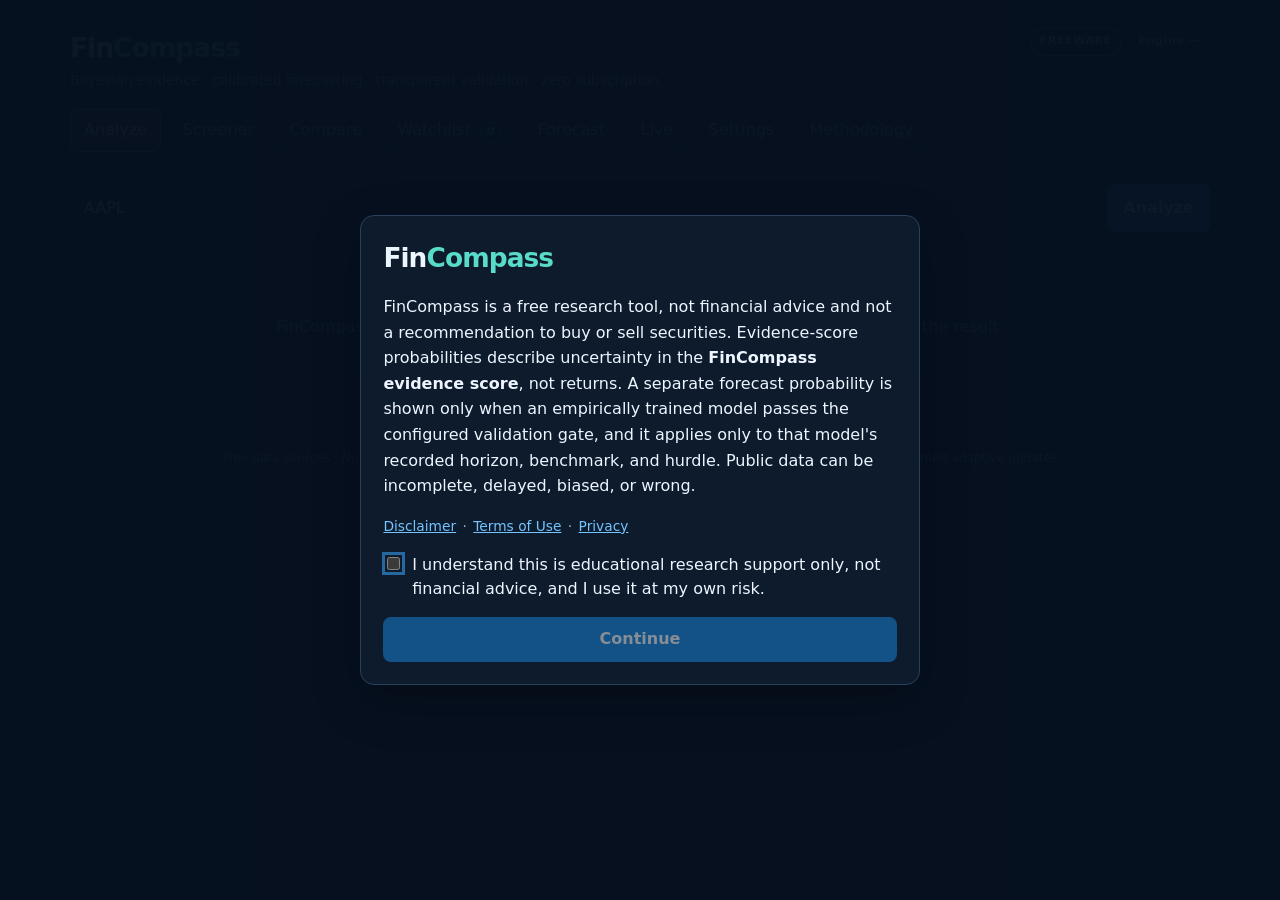
==== static/index.html @ c98da5d3 "feat(data): resilient local price cache + 10y default + honest forecast notice - Price history now d" ====
<!doctype html>
<html lang="en">
<head>
  <meta charset="utf-8">
  <meta name="viewport" content="width=device-width, initial-scale=1">
  <meta name="description" content="FinCompass — free, transparent stock research with Bayesian evidence scoring and validation-gated probabilistic forecasting.">
  <meta name="color-scheme" content="dark">
  <title>FinCompass — Free Systematic Stock Research</title>
  <link rel="icon" type="image/svg+xml" href="/favicon.ico">
  <link rel="stylesheet" href="/static/app.css">
  <script src="/static/app.js" defer></script>
</head>
<body>
  <div id="consent-gate" class="consent-gate" role="dialog" aria-modal="true" aria-labelledby="consent-title">
    <div class="consent-card">
      <div class="logo consent-logo" id="consent-title">Fin<span>Compass</span></div>
      <p>
        FinCompass is a free research tool, not financial advice and not a recommendation to buy or sell securities.
        Evidence-score probabilities describe uncertainty in the <strong>FinCompass evidence score</strong>, not returns.
        A separate forecast probability is shown only when an empirically trained model passes the configured validation gate, and it applies only to that model's recorded horizon, benchmark, and hurdle. Public data can be incomplete, delayed, biased, or wrong.
      </p>
      <p class="meta legal-links">
        <a href="/legal/disclaimer" target="_blank" rel="noopener">Disclaimer</a>
        <span aria-hidden="true">·</span>
        <a href="/legal/terms" target="_blank" rel="noopener">Terms of Use</a>
        <span aria-hidden="true">·</span>
        <a href="/legal/privacy" target="_blank" rel="noopener">Privacy</a>
      </p>
      <label class="consent-check">
        <input type="checkbox" id="consent-checkbox">
        <span>I understand this is educational research support only, not financial advice, and I use it at my own risk.</span>
      </label>
      <button class="primary wide" id="consent-accept" disabled aria-disabled="true">Continue</button>
    </div>
  </div>

  <a class="skip-link" href="#main">Skip to content</a>
  <div class="wrap">
    <header class="site-header">
      <div>
        <div class="logo">Fin<span>Compass</span></div>
        <div class="tagline">Bayesian evidence · calibrated forecasting · transparent validation · zero subscription.</div>
      </div>
      <div class="header-actions">
        <span class="badge">FREEWARE</span>
        <span class="badge badge-muted" id="engine-badge">Engine —</span>
      </div>
    </header>

    <nav class="tabs" role="tablist" aria-label="FinCompass sections">
      <button class="active" role="tab" aria-selected="true" aria-controls="page-analyze" id="tab-btn-analyze" data-page="analyze">Analyze</button>
      <button role="tab" aria-selected="false" aria-controls="page-screener" id="tab-btn-screener" data-page="screener">Screener</button>
      <button role="tab" aria-selected="false" aria-controls="page-compare" id="tab-btn-compare" data-page="compare">Compare</button>
      <button role="tab" aria-selected="false" aria-controls="page-watchlist" id="tab-btn-watchlist" data-page="watchlist">Watchlist <span id="watch-count" class="count-badge">0</span></button>
      <button role="tab" aria-selected="false" aria-controls="page-forecast" id="tab-btn-forecast" data-page="forecast">Forecast</button>
      <button role="tab" aria-selected="false" aria-controls="page-live" id="tab-btn-live" data-page="live">Live</button>
      <button role="tab" aria-selected="false" aria-controls="page-settings" id="tab-btn-settings" data-page="settings">Settings</button>
      <button role="tab" aria-selected="false" aria-controls="page-method" id="tab-btn-method" data-page="method">Methodology</button>
    </nav>

    <main id="main">
      <section id="page-analyze" role="tabpanel" aria-labelledby="tab-btn-analyze">
        <div class="search-row">
          <div class="search-row-wrap">
            <label for="ticker" class="sr-only">Search by ticker or company name</label>
            <input type="text" id="ticker" placeholder="Ticker or company, e.g. AAPL or Apple" value="AAPL" autocomplete="off"
              role="combobox" aria-expanded="false" aria-controls="ticker-suggestions" aria-autocomplete="list">
            <div id="ticker-suggestions" class="suggestions" role="listbox" aria-label="Ticker suggestions" hidden></div>
          </div>
          <button class="primary" id="btn-analyze">Analyze</button>
        </div>
        <div id="analyze-out" aria-live="polite">
          <div class="empty-state card">
            <strong>Research a company in seconds.</strong>
            <span>FinCompass combines five evidence pillars and shows how uncertainty changes the result.</span>
          </div>
        </div>
      </section>

      <section id="page-screener" role="tabpanel" aria-labelledby="tab-btn-screener" hidden>
        <div class="card control-card">
          <div class="control-grid">
            <label>Minimum score
              <input type="number" id="min-score" value="0" min="0" max="10" step="0.25">
            </label>
            <label>Sector
              <select id="sector-filter"><option value="">All sectors</option></select>
            </label>
            <label>Minimum evidence
              <select id="coverage-filter">
                <option value="0">Any</option>
                <option value="0.4">40%+</option>
                <option value="0.6">60%+</option>
                <option value="0.8">80%+</option>
              </select>
            </label>
            <label>Confidence
              <select id="confidence-filter">
                <option value="">Any</option>
                <option value="High">High</option>
                <option value="Medium">Medium</option>
                <option value="Low">Low</option>
              </select>
            </label>
          </div>
          <div class="button-row">
            <button class="primary" id="btn-screener">Load results</button>
            <button class="secondary" id="btn-refresh">Refresh source data</button>
            <button class="secondary" id="btn-export">Export CSV</button>
          </div>
          <p class="meta">How to use: pick a <strong>sector</strong> and minimum thresholds, then <strong>Load results</strong> to rank the cached universe by evidence score. The sector list fills in after the first load. Empty or stale? Use <strong>Refresh source data</strong> to repopulate from free public data. These are research rankings, not recommendations.</p>
          <div id="refresh-panel" class="refresh-panel" hidden aria-live="polite">
            <div class="refresh-line"><span id="refresh-text">Preparing refresh…</span><span id="refresh-count"></span></div>
            <progress id="refresh-progress" value="0" max="1">0%</progress>
          </div>
        </div>
        <div id="screener-out" class="card" aria-live="polite">
          <div class="empty-state"><strong>Screen the cached universe.</strong><span>Use Refresh source data when you want to rebuild the research snapshot.</span></div>
        </div>
      </section>

      <section id="page-compare" role="tabpanel" aria-labelledby="tab-btn-compare" hidden>
        <div class="search-row">
          <label for="compare-tickers" class="sr-only">Tickers to compare, comma separated</label>
          <input type="text" id="compare-tickers" placeholder="Up to 5 tickers, e.g. AAPL, MSFT, JNJ" value="AAPL,MSFT,JNJ">
          <button class="primary" id="btn-compare">Compare</button>
        </div>
        <div id="compare-out" aria-live="polite"></div>
      </section>

      <section id="page-watchlist" role="tabpanel" aria-labelledby="tab-btn-watchlist" hidden>
        <div class="section-head">
          <div>
            <h1>Local Watchlist</h1>
            <p class="meta">Stored only in this browser. No account, sync, or tracking.</p>
          </div>
          <button class="secondary" id="btn-watch-compare">Compare selected</button>
        </div>
        <div id="watchlist-out" class="card" aria-live="polite"></div>
      </section>

      <section id="page-forecast" role="tabpanel" aria-labelledby="tab-btn-forecast" hidden>
        <div class="card control-card">
          <div class="section-head">
            <div><h1>Validated Probabilistic Forecast</h1><p class="meta">Separate from the evidence score. Live forecasts activate only from a real dataset model that passes the validation gate.</p></div>
            <span class="badge badge-muted" id="forecast-tier-badge">No active model</span>
          </div>
          <div class="control-grid forecast-controls">
            <label>Ticker<input type="text" id="forecast-ticker" value="AAPL" autocomplete="off"></label>
            <label>Validated model<select id="forecast-model"><option value="">Automatic best validated model</option></select></label>
          </div>
          <div class="button-row"><button class="primary" id="btn-forecast">Run forecast</button><button class="secondary" id="btn-forecast-status">Refresh model status</button></div>
          <div class="refresh-panel">
            <p class="meta"><strong>Heads up:</strong> on free public data a forecast model <strong>almost never passes</strong> the validation gates — the price signal simply isn't strong enough, and the tool refuses to activate a model that hasn't earned it. Building here is a genuine validation exercise, not a shortcut to a working forecast; expect a "rejected" result. The Evidence score, Screener, Investor Posture and price context all work without any forecast model. Training runs locally and takes several minutes.</p>
            <div class="button-row"><button class="secondary" id="btn-build-model">Build forecast model</button><select id="build-profile" aria-label="Build validation profile"><option value="strict">Strict profile</option><option value="standard">Standard profile</option><option value="exploratory">Exploratory profile</option></select></div>
          </div>
        </div>
        <div id="forecast-status" class="card" aria-live="polite"><div class="loading">Checking validated model registry…</div></div>
        <div id="build-status" class="card" aria-live="polite" hidden></div>
        <div id="forecast-out" aria-live="polite"></div>
      </section>


      <section id="page-live" role="tabpanel" aria-labelledby="tab-btn-live" hidden>
        <div class="card control-card">
          <div class="section-head">
            <div><h1>Adaptive Live Research</h1><p class="meta">Fresh information can update the candidate immediately. Model parameters change only after the original outcome matures and the adaptive gate passes.</p></div>
            <span class="badge badge-muted" id="live-state-badge">Checking state</span>
          </div>
          <div class="control-grid forecast-controls">
            <label>Ticker<input type="text" id="live-ticker" value="AAPL" autocomplete="off"></label>
            <label>Validated anchor<select id="live-model"><option value="">Automatic best validated model</option></select></label>
            <label>Adaptive profile<select id="live-profile"><option value="balanced">Balanced</option><option value="responsive">Responsive</option><option value="conservative">Conservative</option></select></label>
          </div>
          <div class="button-row"><button class="primary" id="btn-live">Refresh live state</button><button class="secondary" id="btn-live-status">System status</button><button class="secondary" id="btn-process-matured">Process matured labels</button></div>
          <p class="meta">Free public providers are best-effort polling, not exchange-grade streaming. Freshness and provider verification are shown with every result.</p>
        </div>
        <div id="live-status" class="card" aria-live="polite"><div class="loading">Checking realtime/adaptive registry…</div></div>
        <div id="live-out" aria-live="polite"></div>
      </section>

      <section id="page-settings" role="tabpanel" aria-labelledby="tab-btn-settings" hidden>
        <div class="card">
          <h1>FinCompass Settings</h1>
          <p class="meta">Runtime preferences stay in this browser. Forecast-training settings are exported/validated as a reproducible configuration; they never silently mutate a trained model.</p>
          <h2>Runtime preferences</h2>
          <div class="control-grid">
            <label>Default chart period<select id="setting-chart-period"><option value="1y">1 year</option><option value="3y">3 years</option><option value="5y">5 years</option><option value="10y" selected>10 years</option><option value="max">Maximum</option></select></label>
            <label>Default screener evidence<select id="setting-min-coverage"><option value="0">Any</option><option value="0.4">40%+</option><option value="0.6">60%+</option><option value="0.8">80%+</option></select></label>
            <label>Probability display<select id="setting-prob-format"><option value="percent">Percent</option><option value="decimal">Decimal</option></select></label>
            <label>Default forecast model<select id="setting-model"><option value="">Automatic best validated model</option></select></label>
            <label>Live auto-refresh<select id="setting-live-refresh"><option value="0">Off</option><option value="30">30 seconds</option><option value="60">60 seconds</option><option value="120">2 minutes</option></select></label>
          </div>
          <div class="button-row"><button class="primary" id="btn-save-runtime-settings">Save preferences</button><button class="secondary" id="btn-reset-settings">Reset</button></div>
        </div>
        <div class="card">
          <h2>Forecast training configuration</h2>
          <p class="meta">Advanced configuration includes horizon, benchmark, hurdle, split fractions, embargo, Bayesian prior strength, ensemble components, calibration, bootstrap depth and validation gates. Edit JSON and validate it here; the validated configuration is applied when you build a forecast model from the Forecast tab.</p>
          <label for="training-settings-json" class="sr-only">Forecast training settings JSON</label>
          <textarea id="training-settings-json" class="settings-json" spellcheck="false" aria-describedby="settings-validation-note"></textarea>
          <div class="button-row"><button class="primary" id="btn-validate-settings">Validate configuration</button><button class="secondary" id="btn-download-settings">Export JSON</button><select id="settings-profile" aria-label="Validation profile"><option value="strict">Strict profile</option><option value="standard">Standard profile</option><option value="exploratory">Exploratory profile</option></select></div>
          <div id="settings-validation-note" class="meta" aria-live="polite"></div>
        </div>

        <div class="card">
          <h2>Adaptive realtime configuration</h2>
          <p class="meta">Provider cadence, staleness, event half-life, Bayesian prior, forgetting/process noise, temporal-breadth gates, calibration limits, drift controls and bounded residual settings are all explicit. Learning-semantic changes create a new adaptive state lineage.</p>
          <label for="realtime-settings-json" class="sr-only">Adaptive realtime settings JSON</label>
          <textarea id="realtime-settings-json" class="settings-json" spellcheck="false" aria-describedby="realtime-settings-validation-note"></textarea>
          <div class="button-row"><button class="primary" id="btn-validate-realtime-settings">Validate realtime configuration</button><button class="secondary" id="btn-download-realtime-settings">Export JSON</button><select id="realtime-settings-profile" aria-label="Realtime profile"><option value="balanced">Balanced</option><option value="responsive">Responsive</option><option value="conservative">Conservative</option></select></div>
          <div id="realtime-settings-validation-note" class="meta" aria-live="polite"></div>
        </div>
      </section>

      <section id="page-method" role="tabpanel" aria-labelledby="tab-btn-method" hidden>
        <div id="method-out" class="card" aria-live="polite">Loading methodology…</div>
      </section>
    </main>

    <footer>
      <strong>FinCompass is educational research support, not financial advice.</strong><br>
      Free data sources · No analytics · Local watchlist · Versioned evidence engine · Validation-gated forecasting · Governed adaptive updates<br>
      <a href="/help" target="_blank" rel="noopener">Help</a>
      <span aria-hidden="true">·</span>
      <a href="/legal/disclaimer" target="_blank" rel="noopener">Disclaimer</a>
      <span aria-hidden="true">·</span>
      <a href="/legal/terms" target="_blank" rel="noopener">Terms</a>
      <span aria-hidden="true">·</span>
      <a href="/docs" target="_blank" rel="noopener">API</a>
    </footer>
  </div>
</body>
</html>
---- static/app.css ----
:root {
  --bg: #07111f;
  --surface: #0e1b2d;
  --surface2: #14243a;
  --surface3: #1a2d47;
  --border: #29405f;
  --text: #edf5ff;
  --muted: #9fb0c5;
  --accent: #39a9ff;
  --accent2: #58dbc9;
  --green: #5fe09b;
  --amber: #ffc861;
  --red: #ff7b83;
  --radius: 12px;
  --shadow: 0 16px 50px rgba(0,0,0,.24);
}
* { box-sizing: border-box; }
html { scroll-behavior: smooth; }
body {
  margin: 0; min-height: 100vh; background: var(--bg); color: var(--text);
  font-family: Inter, ui-sans-serif, system-ui, -apple-system, BlinkMacSystemFont, "Segoe UI", sans-serif;
  line-height: 1.5;
}
a { color: #74c4ff; }
a:hover { color: #a5dcff; }
button, input, select { font: inherit; }
button { touch-action: manipulation; }
[hidden] { display: none !important; }
.wrap { max-width: 1180px; margin: 0 auto; padding: 1.25rem; }
.skip-link { position: absolute; left: -9999px; top: 0; z-index: 200; background: var(--text); color: var(--bg); padding: .5rem .75rem; }
.skip-link:focus { left: .75rem; top: .75rem; }
.site-header { display: flex; justify-content: space-between; align-items: flex-start; gap: 1rem; padding: .5rem 0 1.15rem; }
.logo { font-size: 1.65rem; font-weight: 850; letter-spacing: -.035em; }
.logo span { color: var(--accent2); }
.tagline { color: var(--muted); font-size: .86rem; margin-top: .15rem; }
.header-actions { display: flex; flex-wrap: wrap; justify-content: flex-end; gap: .45rem; }
.badge, .count-badge { display: inline-flex; align-items: center; border: 1px solid rgba(88,219,201,.55); background: rgba(88,219,201,.09); color: var(--accent2); border-radius: 999px; font-size: .7rem; font-weight: 800; letter-spacing: .04em; padding: .28rem .55rem; }
.badge-muted { border-color: var(--border); color: var(--muted); background: var(--surface); }
.count-badge { padding: .08rem .38rem; margin-left: .25rem; font-size: .68rem; }
.tabs { display: flex; gap: .45rem; flex-wrap: wrap; margin-bottom: 1.25rem; border-bottom: 1px solid var(--border); padding-bottom: .7rem; }
.tabs button, .secondary, .icon-button, .table-action, .sort-button {
  border: 1px solid var(--border); color: var(--muted); background: var(--surface);
  border-radius: 8px; cursor: pointer;
}
.tabs button { padding: .5rem .82rem; }
.tabs button.active, .tabs button:hover, .secondary:hover, .table-action:hover { color: var(--text); border-color: var(--accent); background: var(--surface2); }
button:focus-visible, input:focus-visible, select:focus-visible, a:focus-visible { outline: 3px solid rgba(57,169,255,.55); outline-offset: 2px; }
.search-row { display: flex; gap: .7rem; margin-bottom: 1.1rem; position: relative; }
.search-row-wrap { position: relative; flex: 1; min-width: 0; }
input[type="text"], input[type="number"], select {
  width: 100%; border: 1px solid var(--border); background: var(--surface); color: var(--text);
  border-radius: 8px; padding: .7rem .8rem;
}
input::placeholder { color: #71839b; }
.primary, .secondary { min-height: 42px; padding: .65rem 1rem; font-weight: 750; white-space: nowrap; }
.primary { border: 0; border-radius: 8px; background: #188adf; color: #fff; cursor: pointer; }
.primary:hover { background: #2799ed; }
.primary:disabled, .secondary:disabled { opacity: .5; cursor: wait; }
.secondary { color: var(--text); }
.wide { width: 100%; margin-top: 1rem; }
.card { background: var(--surface); border: 1px solid var(--border); border-radius: var(--radius); padding: 1.15rem; margin-bottom: 1rem; box-shadow: 0 1px 0 rgba(255,255,255,.015); }
.card h1, .card h2, .card h3, .section-head h1 { margin-top: 0; }
.meta { color: var(--muted); font-size: .86rem; }
.muted { color: var(--muted); }
.empty-state { display: flex; flex-direction: column; align-items: center; justify-content: center; text-align: center; gap: .3rem; min-height: 125px; color: var(--muted); }
.empty-state strong { color: var(--text); font-size: 1.02rem; }
.loading { color: var(--muted); padding: 2rem; text-align: center; }
.loading::before { content: ""; display: inline-block; width: .8rem; height: .8rem; margin-right: .55rem; border: 2px solid var(--border); border-top-color: var(--accent); border-radius: 50%; animation: spin .8s linear infinite; vertical-align: -.05rem; }
@keyframes spin { to { transform: rotate(360deg); } }
.error { color: #ffd5d8; padding: .9rem 1rem; border: 1px solid rgba(255,123,131,.45); background: rgba(255,123,131,.08); border-radius: 8px; }
.notice { padding: .8rem 1rem; border-left: 3px solid var(--accent); background: var(--surface2); border-radius: 0 8px 8px 0; }
.score-card { overflow: hidden; }
.score-top { display: flex; justify-content: space-between; gap: 1rem; align-items: flex-start; flex-wrap: wrap; }
.company-name { margin: 0 0 .12rem; font-size: 1.18rem; }
.score-hero { display: flex; align-items: flex-end; gap: .75rem; margin-top: .65rem; flex-wrap: wrap; }
.score-num { font-size: clamp(3rem, 7vw, 4.4rem); line-height: .92; font-weight: 850; letter-spacing: -.055em; }
.score-denom { color: var(--muted); padding-bottom: .32rem; font-size: .9rem; }
.label-chip, .confidence-chip { display: inline-flex; align-items: center; border-radius: 999px; padding: .22rem .5rem; font-size: .76rem; font-weight: 800; }
.label-strong { color: var(--green); background: rgba(95,224,155,.10); }
.label-acceptable { color: var(--amber); background: rgba(255,200,97,.10); }
.label-weak { color: var(--red); background: rgba(255,123,131,.10); }
.confidence-high { color: var(--green); border: 1px solid rgba(95,224,155,.35); }
.confidence-medium { color: var(--amber); border: 1px solid rgba(255,200,97,.35); }
.confidence-low { color: var(--red); border: 1px solid rgba(255,123,131,.35); }
.score-actions { display: flex; gap: .5rem; flex-wrap: wrap; }
.icon-button { padding: .5rem .75rem; color: var(--text); }
.icon-button.active { color: var(--amber); border-color: var(--amber); }
.kpi-grid { display: grid; grid-template-columns: repeat(4, minmax(0,1fr)); gap: .65rem; margin-top: 1rem; }
.kpi { border: 1px solid var(--border); background: var(--surface2); border-radius: 9px; padding: .75rem; min-width: 0; }
.kpi .k-label { color: var(--muted); font-size: .72rem; text-transform: uppercase; letter-spacing: .045em; }
.kpi .k-value { font-weight: 800; font-size: 1.05rem; margin-top: .15rem; }
.kpi .k-note { color: var(--muted); font-size: .73rem; margin-top: .1rem; }
.pillars { display: grid; grid-template-columns: repeat(5, minmax(0,1fr)); gap: .65rem; margin-top: 1rem; }
.pillar { background: var(--surface2); border: 1px solid transparent; border-radius: 9px; padding: .8rem; text-align: center; }
.pillar .name { font-size: .7rem; color: var(--muted); text-transform: uppercase; letter-spacing: .045em; }
.pillar .val { font-size: 1.45rem; font-weight: 820; margin: .15rem 0; }
.pillar .interval { color: var(--muted); font-size: .72rem; }
/* Investor Posture indicators (D-001) — presentation-layer research signals. */
.posture { margin-top: 1.15rem; padding-top: 1rem; border-top: 1px solid var(--border); }
.posture-head { display: flex; align-items: baseline; gap: .6rem; flex-wrap: wrap; margin-bottom: .7rem; }
.posture-head h2 { font-size: .95rem; margin: 0; }
.posture-caption { color: var(--muted); font-size: .76rem; }
.posture-grid { display: grid; grid-template-columns: repeat(3, minmax(0,1fr)); gap: .65rem; }
.posture-item { background: var(--surface2); border: 1px solid var(--border); border-left-width: 3px; border-radius: 9px; padding: .8rem .85rem; }
.posture-item .p-label { font-size: .7rem; color: var(--muted); text-transform: uppercase; letter-spacing: .045em; }
.posture-item .p-value { font-size: 1.05rem; font-weight: 800; margin: .18rem 0 .3rem; }
.posture-item .p-desc { color: #cdd9e8; font-size: .78rem; line-height: 1.45; }
.posture-tone-success { border-left-color: var(--green); }
.posture-tone-success .p-value { color: var(--green); }
.posture-tone-warning { border-left-color: var(--amber); }
.posture-tone-warning .p-value { color: var(--amber); }
.posture-tone-danger { border-left-color: var(--red); }
.posture-tone-danger .p-value { color: var(--red); }
.posture-tone-muted { border-left-color: var(--border); }
.posture-tone-muted .p-value { color: var(--text); }
.thesis { border-left: 3px solid var(--accent2); padding: .9rem 1rem; background: var(--surface2); border-radius: 0 8px 8px 0; margin: 1rem 0 0; color: #d8e5f3; }
.two-col { display: grid; grid-template-columns: minmax(0,1fr) minmax(0,1fr); gap: 1rem; }
.chart-card { min-width: 0; }
.chart-card h2 { font-size: .95rem; margin-bottom: .45rem; }
.chart-canvas { width: 100%; height: 285px; display: block; }
.chart-canvas.chart-sm { height: 225px; }
.canvas-note { color: var(--muted); font-size: .73rem; margin-top: .3rem; }
.control-card { margin-bottom: .8rem; }
.control-grid { display: grid; grid-template-columns: repeat(4,minmax(145px,1fr)); gap: .75rem; }
.control-grid label { color: var(--muted); font-size: .78rem; }
.control-grid input, .control-grid select { margin-top: .28rem; }
.button-row { display: flex; gap: .55rem; margin-top: .9rem; flex-wrap: wrap; }
.refresh-panel { margin-top: .8rem; padding-top: .8rem; border-top: 1px solid var(--border); }
.build-bar { height: 8px; border-radius: 999px; background: var(--surface3); overflow: hidden; margin: .5rem 0; }
.build-bar > span { display: block; height: 100%; background: var(--accent); transition: width .4s ease; }
.refresh-line { display: flex; justify-content: space-between; gap: 1rem; color: var(--muted); font-size: .82rem; margin-bottom: .35rem; }
progress { width: 100%; height: .55rem; accent-color: var(--accent2); }
.table-wrap { overflow-x: auto; border: 1px solid var(--border); border-radius: 9px; }
table { width: 100%; border-collapse: collapse; font-size: .84rem; }
th, td { text-align: left; padding: .62rem .68rem; border-bottom: 1px solid var(--border); white-space: nowrap; }
th { color: var(--muted); font-size: .68rem; letter-spacing: .035em; text-transform: uppercase; background: var(--surface2); }
tbody tr:last-child td { border-bottom: 0; }
tbody tr:hover td { background: rgba(255,255,255,.022); }
.sort-button { border: 0; padding: 0; background: transparent; color: inherit; text-transform: inherit; letter-spacing: inherit; font-weight: inherit; }
.sort-button[aria-pressed="true"] { color: var(--text); }
.table-action { padding: .28rem .45rem; font-size: .74rem; color: var(--text); }
.table-action.starred { color: var(--amber); border-color: rgba(255,200,97,.5); }
.score-cell { font-weight: 800; }
.coverage-meter { display: inline-flex; align-items: center; gap: .35rem; }
.coverage-meter progress { width: 55px; }
.section-head { display: flex; align-items: flex-start; justify-content: space-between; gap: 1rem; margin-bottom: .75rem; }
.section-head h1 { margin-bottom: .05rem; font-size: 1.15rem; }
.watch-grid { display: grid; grid-template-columns: repeat(auto-fill,minmax(220px,1fr)); gap: .7rem; }
.watch-card { background: var(--surface2); border: 1px solid var(--border); border-radius: 9px; padding: .85rem; }
.watch-card-top { display: flex; justify-content: space-between; gap: .7rem; }
.watch-ticker { font-weight: 850; font-size: 1.05rem; }
.watch-name { color: var(--muted); font-size: .78rem; overflow: hidden; text-overflow: ellipsis; white-space: nowrap; }
.watch-actions { display: flex; gap: .4rem; margin-top: .7rem; }
.method-grid { display: grid; grid-template-columns: repeat(auto-fit,minmax(190px,1fr)); gap: .7rem; margin-top: .8rem; }
.method-item { background: var(--surface2); border-radius: 9px; padding: .8rem; }
.method-item h3 { font-size: .86rem; margin: 0 0 .3rem; text-transform: capitalize; }
.method-item p { margin: 0; color: var(--muted); font-size: .78rem; }
.method-list { padding-left: 1.1rem; color: var(--muted); }
.method-list li { margin: .4rem 0; }
details { margin-top: .8rem; }
details summary { cursor: pointer; color: var(--muted); font-size: .82rem; }
pre.detail { background: #07101c; color: #aebfd2; border: 1px solid var(--border); padding: .75rem; border-radius: 8px; overflow: auto; font-size: .72rem; white-space: pre-wrap; overflow-wrap: anywhere; }
.suggestions { position: absolute; top: calc(100% + 5px); left: 0; right: 0; z-index: 40; max-height: 300px; overflow-y: auto; background: var(--surface); border: 1px solid var(--border); border-radius: 9px; box-shadow: var(--shadow); }
.suggestion-item { width: 100%; border: 0; border-bottom: 1px solid var(--border); background: transparent; color: var(--text); padding: .63rem .8rem; cursor: pointer; display: flex; justify-content: space-between; align-items: baseline; gap: .75rem; text-align: left; }
.suggestion-item:last-child { border-bottom: 0; }
.suggestion-item:hover, .suggestion-item.active { background: var(--surface2); }
.s-ticker { font-weight: 800; }
.s-name { color: var(--muted); font-size: .78rem; overflow: hidden; text-overflow: ellipsis; white-space: nowrap; }
.consent-gate { position: fixed; inset: 0; z-index: 100; background: rgba(7,17,31,.97); display: grid; place-items: center; padding: 1.2rem; }
.consent-card { width: min(560px,100%); background: var(--surface); border: 1px solid var(--border); border-radius: 14px; padding: 1.4rem; box-shadow: var(--shadow); }
.consent-card p { line-height: 1.6; }
.consent-logo { margin-bottom: .6rem; }
.consent-check { display: flex; align-items: flex-start; gap: .55rem; margin-top: 1rem; cursor: pointer; }
.consent-check input { margin-top: .25rem; }
.legal-links { display: flex; flex-wrap: wrap; gap: .4rem; }
footer { margin-top: 2.2rem; padding: 1rem 0 .5rem; border-top: 1px solid var(--border); text-align: center; color: var(--muted); font-size: .76rem; line-height: 1.7; }
.sr-only { position: absolute; width: 1px; height: 1px; padding: 0; margin: -1px; overflow: hidden; clip: rect(0,0,0,0); white-space: nowrap; border: 0; }
@media (max-width: 900px) {
  .kpi-grid { grid-template-columns: repeat(2,minmax(0,1fr)); }
  .pillars { grid-template-columns: repeat(3,minmax(0,1fr)); }
  .control-grid { grid-template-columns: repeat(2,minmax(0,1fr)); }
}
@media (max-width: 680px) {
  .wrap { padding: .9rem; }
  .site-header { align-items: flex-start; }
  .tagline { max-width: 270px; }
  .search-row { flex-direction: column; }
  .two-col { grid-template-columns: 1fr; }
  .pillars { grid-template-columns: repeat(2,minmax(0,1fr)); }
  .posture-grid { grid-template-columns: 1fr; }
  .control-grid { grid-template-columns: 1fr 1fr; }
  .section-head { flex-direction: column; }
}
@media (max-width: 430px) {
  .site-header { flex-direction: column; }
  .header-actions { justify-content: flex-start; }
  .kpi-grid, .control-grid { grid-template-columns: 1fr; }
  .pillars { grid-template-columns: 1fr 1fr; }
  .tabs button { flex: 1 1 auto; }
}
@media (prefers-reduced-motion: reduce) {
  *, *::before, *::after { scroll-behavior: auto !important; animation-duration: .01ms !important; animation-iteration-count: 1 !important; }
}
.settings-json {
  width: 100%; min-height: 430px; resize: vertical; padding: .85rem; border-radius: 9px;
  border: 1px solid var(--border); background: #07101c; color: #c9d8e8;
  font: 12px/1.5 ui-monospace, SFMono-Regular, Menlo, Consolas, monospace;
}
.forecast-controls { grid-template-columns: minmax(180px,.6fr) minmax(260px,1.4fr); }
.forecast-probability { font-size: clamp(2.7rem, 7vw, 4.3rem); line-height: 1; font-weight: 850; letter-spacing: -.04em; }
.forecast-grid { display: grid; grid-template-columns: repeat(4,minmax(0,1fr)); gap: .65rem; margin-top: 1rem; }
.validation-pass { color: var(--green); }
.validation-fail { color: var(--red); }
.validation-tier { text-transform: uppercase; letter-spacing: .04em; }
code { color: #bfe7ff; background: rgba(57,169,255,.08); padding: .08rem .25rem; border-radius: 4px; }
@media (max-width: 780px) {
  .forecast-grid { grid-template-columns: repeat(2,minmax(0,1fr)); }
  .forecast-controls { grid-template-columns: 1fr; }
}
@media (max-width: 430px) {
  .forecast-grid { grid-template-columns: 1fr; }
}


/* Discoverable hover tooltips on jargon metric labels */
.k-label.has-tip { cursor: help; border-bottom: 1px dotted currentColor; display: inline-block; }

.watch-check { font-size: 0.82rem; display: inline-flex; align-items: center; gap: 4px; margin-right: auto; cursor: pointer; }

/* Rendered Markdown doc/legal/help pages (server-rendered, CSP-safe). */
.doc-body { max-width: 880px; margin: 0 auto; padding: 26px 18px; }
.doc-page { padding: 28px 34px; line-height: 1.65; }
.doc-page h1 { margin-top: 0; }
.doc-page h2 { margin-top: 1.5em; border-bottom: 1px solid var(--border); padding-bottom: .25em; }
.doc-page h3 { margin-top: 1.2em; }
.doc-page ul { padding-left: 1.4em; }
.doc-page li { margin: .3em 0; }
.doc-page hr { border: none; border-top: 1px solid var(--border); margin: 1.4em 0; }
.doc-page .doc-code { white-space: pre-wrap; padding: 12px 14px; border-radius: 8px; overflow-x: auto; background: #07101c; color: #aebfd2; border: 1px solid var(--border); font-size: .82rem; }

/* Plain-language summary at the top of an analysis (helps non-expert users). */
.plain-read { margin-top: 1rem; padding: .9rem 1rem; background: var(--surface2); border: 1px solid var(--border); border-left: 3px solid var(--accent); border-radius: 8px; }
.plain-read-head { font-size: .7rem; text-transform: uppercase; letter-spacing: .05em; color: var(--muted); font-weight: 800; margin-bottom: .3rem; }
.plain-read p { margin: .2rem 0; color: #dbe6f4; font-size: .92rem; line-height: 1.5; }
.plain-read .plain-read-do { color: var(--muted); font-size: .82rem; }
.price-context .k-value.label-strong { color: var(--green); }
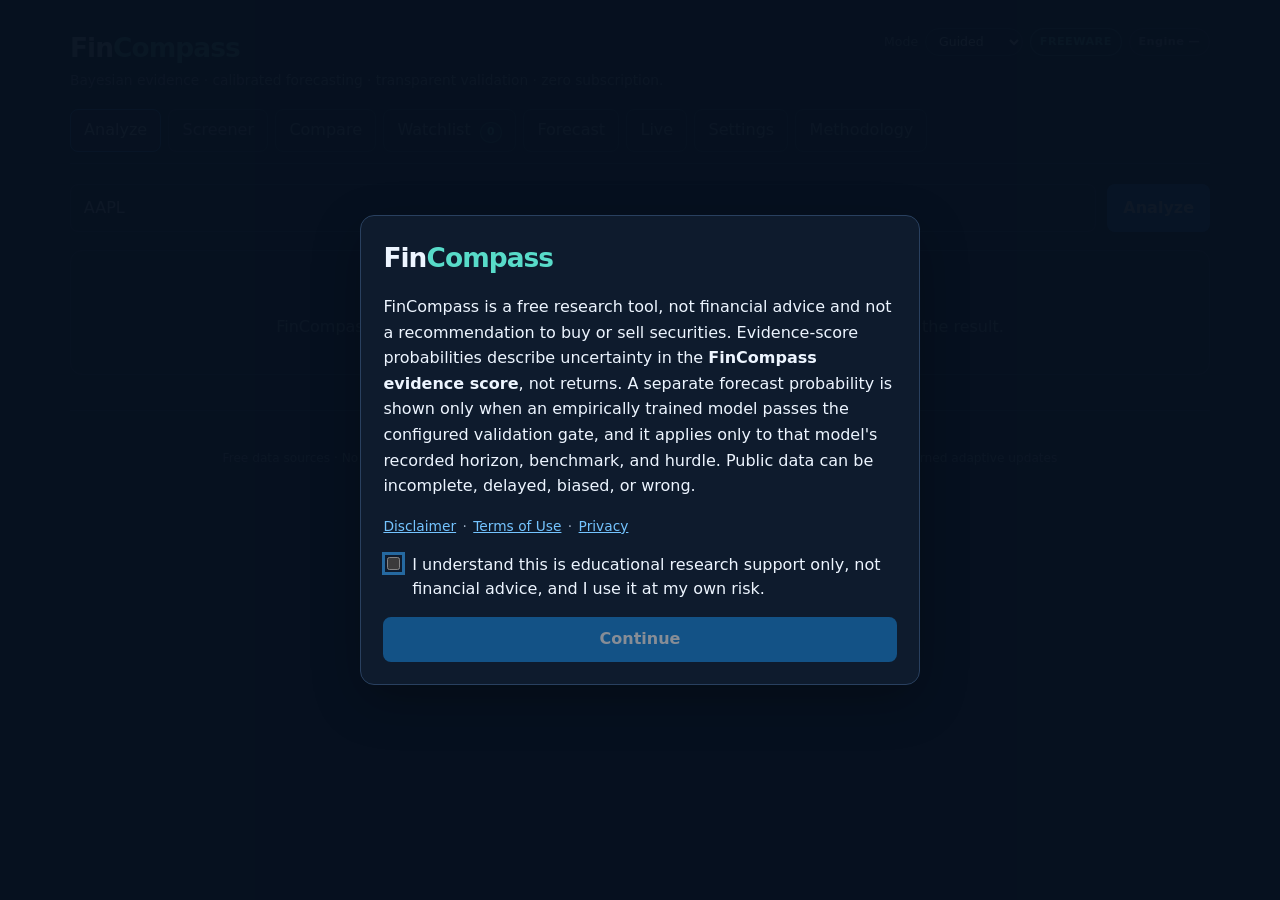
==== commit 457aeec8: "feat: Model Lab + local research data store, with public/private split (1.3.0) Integrates the Model " ====
--- a/static/index.html
+++ b/static/index.html
@@ -42,6 +42,13 @@
         <div class="tagline">Bayesian evidence · calibrated forecasting · transparent validation · zero subscription.</div>
       </div>
       <div class="header-actions">
+        <label class="experience-control" for="experience-mode">
+          <span>Mode</span>
+          <select id="experience-mode" aria-label="FinCompass experience mode">
+            <option value="guided" selected>Guided</option>
+            <option value="research">Research</option>
+          </select>
+        </label>
         <span class="badge">FREEWARE</span>
         <span class="badge badge-muted" id="engine-badge">Engine —</span>
       </div>
@@ -140,28 +147,56 @@
       </section>
 
       <section id="page-forecast" role="tabpanel" aria-labelledby="tab-btn-forecast" hidden>
+        <div class="card guided-only guided-flow">
+          <h1>Forecast in three steps</h1>
+          <ol class="guided-steps">
+            <li><strong>Update:</strong> collect or refresh the local history needed by the recommended model.</li>
+            <li><strong>Train:</strong> FinCompass builds, calibrates and checks the candidate on locked test data.</li>
+            <li><strong>Activate:</strong> only a candidate that passes the gates can be selected for Forecast and Live.</li>
+          </ol>
+          <div id="guided-model-message" class="notice">Checking the safest next step…</div>
+          <div class="button-row"><button class="primary" id="btn-guided-update-train">Update data &amp; train recommended model</button></div>
+          <p class="meta">Nothing is auto-approved. A failed model stays rejected and the existing active model, if any, remains unchanged.</p>
+        </div>
         <div class="card control-card">
           <div class="section-head">
-            <div><h1>Validated Probabilistic Forecast</h1><p class="meta">Separate from the evidence score. Live forecasts activate only from a real dataset model that passes the validation gate.</p></div>
+            <div><h1>Model Lab &amp; Validated Probabilistic Forecast</h1><p class="meta">Training, validation and activation are separate governed steps. Model Lab trains only from the durable local research store; a validated candidate is never made live automatically.</p></div>
             <span class="badge badge-muted" id="forecast-tier-badge">No active model</span>
           </div>
           <div class="control-grid forecast-controls">
             <label>Ticker<input type="text" id="forecast-ticker" value="AAPL" autocomplete="off"></label>
-            <label>Validated model<select id="forecast-model"><option value="">Automatic best validated model</option></select></label>
-          </div>
-          <div class="button-row"><button class="primary" id="btn-forecast">Run forecast</button><button class="secondary" id="btn-forecast-status">Refresh model status</button></div>
-          <div class="refresh-panel">
-            <p class="meta"><strong>Heads up:</strong> on free public data a forecast model <strong>almost never passes</strong> the validation gates — the price signal simply isn't strong enough, and the tool refuses to activate a model that hasn't earned it. Building here is a genuine validation exercise, not a shortcut to a working forecast; expect a "rejected" result. The Evidence score, Screener, Investor Posture and price context all work without any forecast model. Training runs locally and takes several minutes.</p>
-            <div class="button-row"><button class="secondary" id="btn-build-model">Build forecast model</button><select id="build-profile" aria-label="Build validation profile"><option value="strict">Strict profile</option><option value="standard">Standard profile</option><option value="exploratory">Exploratory profile</option></select></div>
-          </div>
-        </div>
+            <label>Forecast model<select id="forecast-model"><option value="">Active model (default)</option></select></label>
+          </div>
+          <div class="button-row"><button class="primary" id="btn-forecast">Run forecast</button><button class="secondary advanced-only" id="btn-forecast-compare-models">Compare validated models</button><button class="secondary advanced-only" id="btn-deactivate-model">Deactivate active model</button><button class="secondary" id="btn-forecast-status">Refresh model status</button></div>
+        </div>
+
+        <div class="card control-card" id="model-lab-panel">
+          <div class="section-head"><div><h2>Model Lab</h2><p class="meta">Local data are retained across sessions. Refresh requests only the overlap and missing tail; raw provider frames and SHA-256 provenance are retained.</p></div><span class="badge badge-muted" id="research-data-badge">Checking data</span></div>
+          <div id="research-data-status" class="meta" aria-live="polite">Checking local research data…</div>
+          <div class="button-row"><button class="secondary" id="btn-update-research-data">Update local data</button><button class="secondary" id="btn-research-data">Refresh data status</button></div>
+          <div class="control-grid">
+            <label>Training recipe<select id="build-recipe" aria-label="Model Lab training recipe"><option value="core-us-6m">Loading recipes…</option></select></label>
+            <label class="advanced-only">Validation profile override<select id="build-profile" aria-label="Build validation profile"><option value="" selected>Use recipe default</option><option value="exploratory">Exploratory</option><option value="standard">Standard</option><option value="strict">Strict</option></select></label>
+          </div>
+          <div id="recipe-readiness" class="meta" aria-live="polite">Checking recipe data readiness…</div>
+          <p class="meta">Rejected candidates are retained with their failed gates. Passing candidates remain inactive until you explicitly activate one below.</p>
+          <div class="button-row"><button class="primary" id="btn-build-model">Train selected recipe</button><button class="secondary advanced-only" id="btn-refresh-experiments">Refresh experiments</button></div>
+        </div>
+
         <div id="forecast-status" class="card" aria-live="polite"><div class="loading">Checking validated model registry…</div></div>
         <div id="build-status" class="card" aria-live="polite" hidden></div>
+        <div id="model-lab-experiments" class="card" aria-live="polite"><div class="loading">Loading Model Lab experiments…</div></div>
+        <div id="forecast-model-compare-out" aria-live="polite"></div>
         <div id="forecast-out" aria-live="polite"></div>
       </section>
 
 
       <section id="page-live" role="tabpanel" aria-labelledby="tab-btn-live" hidden>
+        <div class="card guided-only guided-flow">
+          <h1>Live condition check</h1>
+          <p>Use the same validated anchor under three governed responsiveness settings. <strong>Conservative</strong> changes least, <strong>Balanced</strong> is the default, and <strong>Responsive</strong> can react faster but still cannot bypass freshness, calibration, drift or evidence gates.</p>
+          <p class="meta">This compares model sensitivity to the same observed information. It is not a prediction of three different future market scenarios.</p>
+        </div>
         <div class="card control-card">
           <div class="section-head">
             <div><h1>Adaptive Live Research</h1><p class="meta">Fresh information can update the candidate immediately. Model parameters change only after the original outcome matures and the adaptive gate passes.</p></div>
@@ -169,13 +204,14 @@
           </div>
           <div class="control-grid forecast-controls">
             <label>Ticker<input type="text" id="live-ticker" value="AAPL" autocomplete="off"></label>
-            <label>Validated anchor<select id="live-model"><option value="">Automatic best validated model</option></select></label>
+            <label>Validated anchor<select id="live-model"><option value="">Active model (default)</option></select></label>
             <label>Adaptive profile<select id="live-profile"><option value="balanced">Balanced</option><option value="responsive">Responsive</option><option value="conservative">Conservative</option></select></label>
           </div>
-          <div class="button-row"><button class="primary" id="btn-live">Refresh live state</button><button class="secondary" id="btn-live-status">System status</button><button class="secondary" id="btn-process-matured">Process matured labels</button></div>
-          <p class="meta">Free public providers are best-effort polling, not exchange-grade streaming. Freshness and provider verification are shown with every result.</p>
+          <div class="button-row"><button class="primary" id="btn-live">Refresh selected condition</button><button class="secondary" id="btn-live-compare">Compare all conditions</button><button class="secondary" id="btn-live-status">System status</button><button class="secondary advanced-only" id="btn-process-matured">Process matured labels</button></div>
+          <p class="meta">Free public providers are best-effort polling, not exchange-grade streaming. Freshness and provider verification are shown with every result. Matured outcomes are processed automatically on a manual Live refresh; Research mode also exposes the maintenance control.</p>
         </div>
         <div id="live-status" class="card" aria-live="polite"><div class="loading">Checking realtime/adaptive registry…</div></div>
+        <div id="live-compare-out" aria-live="polite"></div>
         <div id="live-out" aria-live="polite"></div>
       </section>
 
@@ -188,12 +224,12 @@
             <label>Default chart period<select id="setting-chart-period"><option value="1y">1 year</option><option value="3y">3 years</option><option value="5y">5 years</option><option value="10y" selected>10 years</option><option value="max">Maximum</option></select></label>
             <label>Default screener evidence<select id="setting-min-coverage"><option value="0">Any</option><option value="0.4">40%+</option><option value="0.6">60%+</option><option value="0.8">80%+</option></select></label>
             <label>Probability display<select id="setting-prob-format"><option value="percent">Percent</option><option value="decimal">Decimal</option></select></label>
-            <label>Default forecast model<select id="setting-model"><option value="">Automatic best validated model</option></select></label>
+            <label>Default forecast model<select id="setting-model"><option value="">Active model (default)</option></select></label>
             <label>Live auto-refresh<select id="setting-live-refresh"><option value="0">Off</option><option value="30">30 seconds</option><option value="60">60 seconds</option><option value="120">2 minutes</option></select></label>
           </div>
           <div class="button-row"><button class="primary" id="btn-save-runtime-settings">Save preferences</button><button class="secondary" id="btn-reset-settings">Reset</button></div>
         </div>
-        <div class="card">
+        <div class="card advanced-only">
           <h2>Forecast training configuration</h2>
           <p class="meta">Advanced configuration includes horizon, benchmark, hurdle, split fractions, embargo, Bayesian prior strength, ensemble components, calibration, bootstrap depth and validation gates. Edit JSON and validate it here; the validated configuration is applied when you build a forecast model from the Forecast tab.</p>
           <label for="training-settings-json" class="sr-only">Forecast training settings JSON</label>
@@ -202,7 +238,7 @@
           <div id="settings-validation-note" class="meta" aria-live="polite"></div>
         </div>
 
-        <div class="card">
+        <div class="card advanced-only">
           <h2>Adaptive realtime configuration</h2>
           <p class="meta">Provider cadence, staleness, event half-life, Bayesian prior, forgetting/process noise, temporal-breadth gates, calibration limits, drift controls and bounded residual settings are all explicit. Learning-semantic changes create a new adaptive state lineage.</p>
           <label for="realtime-settings-json" class="sr-only">Adaptive realtime settings JSON</label>
@@ -222,6 +258,8 @@
       Free data sources · No analytics · Local watchlist · Versioned evidence engine · Validation-gated forecasting · Governed adaptive updates<br>
       <a href="/help" target="_blank" rel="noopener">Help</a>
       <span aria-hidden="true">·</span>
+      <a href="/user-manual.pdf" target="_blank" rel="noopener">User Manual</a>
+      <span aria-hidden="true">·</span>
       <a href="/legal/disclaimer" target="_blank" rel="noopener">Disclaimer</a>
       <span aria-hidden="true">·</span>
       <a href="/legal/terms" target="_blank" rel="noopener">Terms</a>
--- a/static/app.css
+++ b/static/app.css
@@ -244,3 +244,37 @@
 .plain-read p { margin: .2rem 0; color: #dbe6f4; font-size: .92rem; line-height: 1.5; }
 .plain-read .plain-read-do { color: var(--muted); font-size: .82rem; }
 .price-context .k-value.label-strong { color: var(--green); }
+
+/* Print / Save-as-PDF: drop the app chrome and dark theme so an analysis prints
+   as a clean, ink-friendly document. Triggered by the "Print / PDF" button. */
+@media print {
+  .tabs, .header-actions, .search-row, .search-row-wrap, .score-actions,
+  footer, .skip-link, #refresh-panel, .refresh-panel, details,
+  .consent-overlay, .suggestions { display: none !important; }
+  html, body, .wrap, .card, .kpi, .pillar, .posture-item, .plain-read, .thesis,
+  .chart-card { background: #fff !important; color: #111 !important;
+    box-shadow: none !important; }
+  .card, .kpi, .pillar, .posture-item, .plain-read { border: 1px solid #ccc !important; }
+  .wrap { max-width: 100%; padding: 0; }
+  a { color: #111 !important; text-decoration: none; }
+  .k-label, .p-label, .meta, .canvas-note, .pillar .name { color: #444 !important; }
+  .two-col { grid-template-columns: 1fr 1fr; }
+  .score-num.label-strong, .p-value, .k-value { color: #111 !important; }
+  @page { margin: 14mm; }
+}
+
+/* Guided vs research experience ------------------------------------------------ */
+.experience-control { display: inline-flex; align-items: center; gap: .45rem; color: var(--muted); font-size: .78rem; }
+.experience-control select { background: var(--surface); color: var(--text); border: 1px solid var(--border); border-radius: 999px; padding: .28rem .55rem; }
+body.mode-guided .advanced-only { display: none !important; }
+body.mode-research .guided-only { display: none !important; }
+.guided-flow { border-color: rgba(88,219,201,.38); background: linear-gradient(180deg, rgba(88,219,201,.08), rgba(20,36,58,.55)); }
+.guided-flow h1, .guided-flow h2 { margin-top: 0; }
+.guided-steps { margin: .7rem 0 1rem; padding-left: 1.35rem; }
+.guided-steps li { margin: .38rem 0; }
+.condition-grid { display: grid; grid-template-columns: repeat(3,minmax(0,1fr)); gap: .8rem; margin-top: .8rem; }
+.condition-card { border: 1px solid var(--border); border-radius: var(--radius); background: var(--surface2); padding: .9rem; }
+.condition-card h3 { margin: 0 0 .35rem; text-transform: capitalize; }
+.condition-card .condition-prob { font-size: 1.55rem; font-weight: 850; letter-spacing: -.02em; }
+.condition-card .meta { margin: .18rem 0; }
+@media (max-width: 760px) { .condition-grid { grid-template-columns: 1fr; } .experience-control span { display: none; } }
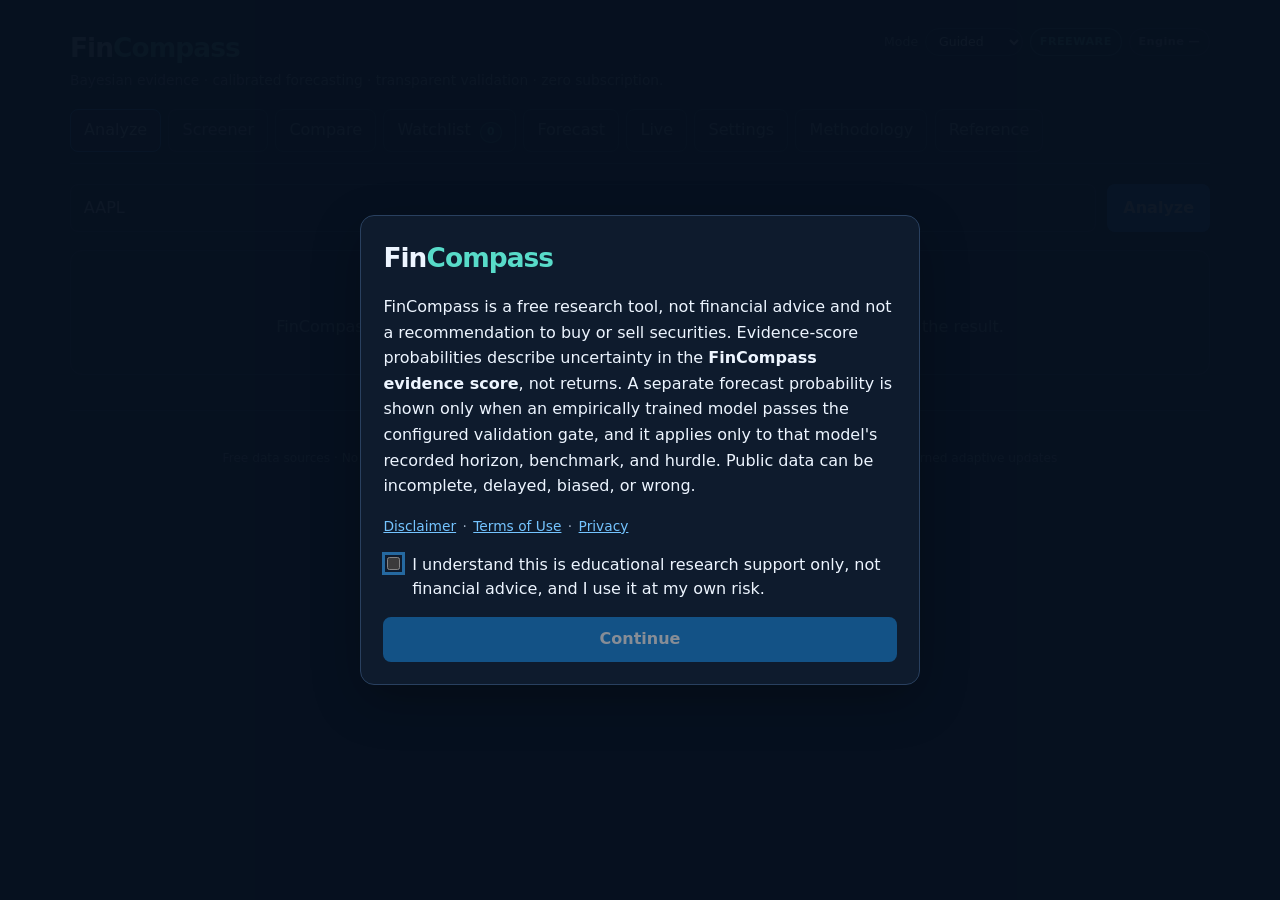
==== commit ce562c0d: "feat: searchable Glossary & Reference page + KPI explanations (B1, B4) One structured registry (reso" ====
--- a/static/index.html
+++ b/static/index.html
@@ -63,6 +63,7 @@
       <button role="tab" aria-selected="false" aria-controls="page-live" id="tab-btn-live" data-page="live">Live</button>
       <button role="tab" aria-selected="false" aria-controls="page-settings" id="tab-btn-settings" data-page="settings">Settings</button>
       <button role="tab" aria-selected="false" aria-controls="page-method" id="tab-btn-method" data-page="method">Methodology</button>
+      <button role="tab" aria-selected="false" aria-controls="page-reference" id="tab-btn-reference" data-page="reference">Reference</button>
     </nav>
 
     <main id="main">
@@ -93,6 +94,9 @@
             <label>Sector
               <select id="sector-filter"><option value="">All sectors</option></select>
             </label>
+            <label>Market region
+              <select id="market-region"><option value="us">United States</option><option value="ca">Canada</option><option value="gb">United Kingdom</option><option value="jp">Japan</option><option value="cn">China</option><option value="hk">Hong Kong</option><option value="de">Germany</option><option value="fr">France</option><option value="au">Australia</option><option value="in">India</option></select>
+            </label>
             <label>Minimum evidence
               <select id="coverage-filter">
                 <option value="0">Any</option>
@@ -111,18 +115,20 @@
             </label>
           </div>
           <div class="button-row">
-            <button class="primary" id="btn-screener">Load results</button>
-            <button class="secondary" id="btn-refresh">Refresh source data</button>
+            <button class="primary" id="btn-screener">Load scored results</button>
+            <button class="secondary" id="btn-market-browse">Browse full market sector</button>
+            <button class="secondary" id="btn-refresh">Refresh starter scores</button>
             <button class="secondary" id="btn-export">Export CSV</button>
           </div>
-          <p class="meta">How to use: pick a <strong>sector</strong> and minimum thresholds, then <strong>Load results</strong> to rank the cached universe by evidence score. The sector list fills in after the first load. Empty or stale? Use <strong>Refresh source data</strong> to repopulate from free public data. These are research rankings, not recommendations.</p>
+          <p class="meta"><strong>Two scopes:</strong> Load scored results uses the fast locally cached research universe. Browse full market sector searches the selected region/sector on demand and is <strong>not limited to the 72-name starter list</strong>; choose any discovered company to run FinCompass analysis. Provider availability and terms apply. These are research tools, not recommendations.</p>
           <div id="refresh-panel" class="refresh-panel" hidden aria-live="polite">
             <div class="refresh-line"><span id="refresh-text">Preparing refresh…</span><span id="refresh-count"></span></div>
             <progress id="refresh-progress" value="0" max="1">0%</progress>
           </div>
         </div>
+        <div id="market-browse-out" class="card" aria-live="polite" hidden></div>
         <div id="screener-out" class="card" aria-live="polite">
-          <div class="empty-state"><strong>Screen the cached universe.</strong><span>Use Refresh source data when you want to rebuild the research snapshot.</span></div>
+          <div class="empty-state"><strong>Screen the cached universe or browse the broader market.</strong><span>Use Browse full market sector for on-demand discovery beyond the starter list.</span></div>
         </div>
       </section>
 
@@ -167,7 +173,7 @@
             <label>Ticker<input type="text" id="forecast-ticker" value="AAPL" autocomplete="off"></label>
             <label>Forecast model<select id="forecast-model"><option value="">Active model (default)</option></select></label>
           </div>
-          <div class="button-row"><button class="primary" id="btn-forecast">Run forecast</button><button class="secondary advanced-only" id="btn-forecast-compare-models">Compare validated models</button><button class="secondary advanced-only" id="btn-deactivate-model">Deactivate active model</button><button class="secondary" id="btn-forecast-status">Refresh model status</button></div>
+          <div class="button-row"><button class="primary" id="btn-forecast">Run forecast</button><button class="secondary" id="btn-activate-selected-model">Activate selected for Live</button><button class="secondary advanced-only" id="btn-forecast-compare-models">Compare validated models</button><button class="secondary advanced-only" id="btn-deactivate-model">Deactivate active model</button><button class="secondary" id="btn-forecast-status">Refresh model status</button></div>
         </div>
 
         <div class="card control-card" id="model-lab-panel">
@@ -251,6 +257,17 @@
       <section id="page-method" role="tabpanel" aria-labelledby="tab-btn-method" hidden>
         <div id="method-out" class="card" aria-live="polite">Loading methodology…</div>
       </section>
+
+      <section id="page-reference" role="tabpanel" aria-labelledby="tab-btn-reference" hidden>
+        <div class="search-row">
+          <div class="search-row-wrap">
+            <label for="glossary-search" class="sr-only">Search the glossary</label>
+            <input type="text" id="glossary-search" placeholder="Search terms — e.g. Sharpe, WACC, calibration" autocomplete="off">
+          </div>
+          <select id="glossary-category" aria-label="Filter by category"><option value="">All categories</option></select>
+        </div>
+        <div id="glossary-out" class="card" aria-live="polite">Loading glossary…</div>
+      </section>
     </main>
 
     <footer>
--- a/static/app.css
+++ b/static/app.css
@@ -278,3 +278,86 @@
 .condition-card .condition-prob { font-size: 1.55rem; font-weight: 850; letter-spacing: -.02em; }
 .condition-card .meta { margin: .18rem 0; }
 @media (max-width: 760px) { .condition-grid { grid-template-columns: 1fr; } .experience-control span { display: none; } }
+
+/* Plain-language analytics visuals: fair-value gauge and option payoff. */
+.value-gauge, .payoff { margin: 0.5rem 0 0.25rem; }
+.gauge-axis { stroke: var(--border, #ccc); stroke-width: 0.4; }
+.gauge-band { rx: 1; opacity: 0.85; }
+.gauge-band.gauge-good { fill: #2e9e5b; }
+.gauge-band.gauge-warn { fill: #d08a1e; }
+.gauge-band.gauge-neutral { fill: #6b7a90; }
+.gauge-price { stroke: #d64545; stroke-width: 0.8; }
+.payoff-line { fill: none; stroke: #2f6fed; stroke-width: 1.6; vector-effect: non-scaling-stroke; }
+.gauge-axis, .gauge-price, .gauge-mid { vector-effect: non-scaling-stroke; }
+.gauge-legend { display: flex; justify-content: space-between; font-size: 0.8em; }
+.plain-read { font-size: 1.02em; line-height: 1.5; margin: 0.25rem 0; }
+
+/* Forecast probability gauge + portfolio risk bars. */
+.prob-gauge { margin: 0.5rem 0; }
+.gauge-track, .gauge-mid { }
+.gauge-track { fill: var(--border, #d8dee9); }
+.prob-fill.prob-up { fill: #3f7cc0; }
+.prob-fill.prob-down { fill: #c07a3f; }
+.prob-fill.prob-neutral { fill: #6b7a90; }
+.gauge-mid { stroke: #333; stroke-width: 0.5; stroke-dasharray: 1 1; }
+.risk-bars { display: flex; flex-direction: column; gap: 4px; }
+.risk-row { display: flex; align-items: center; gap: 8px; }
+.risk-name { width: 1.5em; font-weight: 600; }
+.risk-bar { flex: 1; height: 12px; background: var(--border, #e3e8ef); border-radius: 6px; overflow: hidden; }
+.risk-fill { display: block; height: 100%; background: #3f7cc0; }
+.risk-val { width: 3em; text-align: right; }
+
+/* Live market-data loaders for the option chain and Treasury rates. */
+.live-loader { margin-bottom: 0.5rem; padding-bottom: 0.5rem; border-bottom: 1px dashed var(--border, #d8dee9); }
+.live-loader input, .chain-select { margin: 2px 0; }
+.chain-select { max-width: 100%; }
+.chain-note { margin-top: 4px; }
+.btn-secondary { padding: 3px 8px; }
+.rate-chips { display: flex; flex-wrap: wrap; gap: 6px; margin: 4px 0; }
+.rate-chip { padding: 3px 8px; border: 1px solid var(--border, #ccc); border-radius: 12px; background: transparent; cursor: pointer; }
+.rate-chip:hover { background: var(--border, #eee); }
+
+/* DCF fair-value gauge: cheap/pricey zones, estimate band, price triangle. */
+.zone-cheap { fill: rgba(46,158,91,0.18); }
+.zone-pricey { fill: rgba(214,69,69,0.16); }
+.gauge-estimate { fill: #6b7a90; opacity: 0.9; }
+.gauge-tri { stroke: none; }
+.gauge-tri-good { fill: #2e9e5b; }
+.gauge-tri-warn { fill: #d64545; }
+.gauge-tri-neutral { fill: #2f6fed; }
+.gauge-verdict { margin-top: 4px; font-weight: 600; font-size: 0.95em; }
+.verdict-good { color: #2e9e5b; }
+.verdict-warn { color: #d64545; }
+.verdict-neutral { color: #46506a; }
+
+/* Labelled option payoff chart. */
+.pf-ax, .pf-ax-zero { stroke: #8a93a6; stroke-width: 1; }
+.pf-ax-zero { stroke: #46506a; }
+.pf-strike { stroke: #8a93a6; stroke-width: 1; }
+.pf-be { stroke: #d08a1e; stroke-width: 1; }
+.pf-spot { stroke: #2f6fed; stroke-width: 1.4; }
+.pf-zone-profit { fill: rgba(46,158,91,0.10); }
+.pf-zone-loss { fill: rgba(214,69,69,0.10); }
+.pf-axlbl { fill: var(--muted, #6b7a90); font-size: 11px; }
+.pf-mklbl { fill: #46506a; font-size: 11px; }
+.pf-be-lbl { fill: #b5730f; }
+.pf-spot-lbl { fill: #2f6fed; font-weight: 600; }
+.pf-loss { color: #d64545; }
+
+/* Disclosure lists and mini tables for analytics assumptions (options premium
+   basis, bond figures, portfolio risk decomposition). */
+ul.assump { margin: .4rem 0; padding-left: 1.1rem; }
+ul.assump li { margin: .25rem 0; font-size: .92em; }
+table.mini { width: 100%; border-collapse: collapse; margin: .5rem 0; font-size: .9em; }
+table.mini th, table.mini td { text-align: right; padding: 3px 8px; border-bottom: 1px solid var(--line, #26324a); }
+table.mini th:first-child, table.mini td:first-child { text-align: left; }
+
+/* Glossary & Reference page */
+.glossary-entry { border: 1px solid var(--line, #26324a); border-radius: 10px; padding: .5rem .8rem; margin: .5rem 0; }
+.glossary-entry summary { cursor: pointer; }
+.glossary-entry .pill { font-size: .72em; padding: 1px 8px; border: 1px solid var(--line, #26324a); border-radius: 999px; margin-left: 6px; opacity: .8; }
+.glossary-fields { margin: .4rem 0 0; }
+.glossary-fields dt { font-weight: 600; font-size: .85em; margin-top: .4rem; opacity: .85; }
+.glossary-fields dd { margin: .1rem 0 0; font-size: .92em; }
+.k-label.glossary-link { cursor: help; }
+.k-label.glossary-link:hover { text-decoration: underline dotted; }
